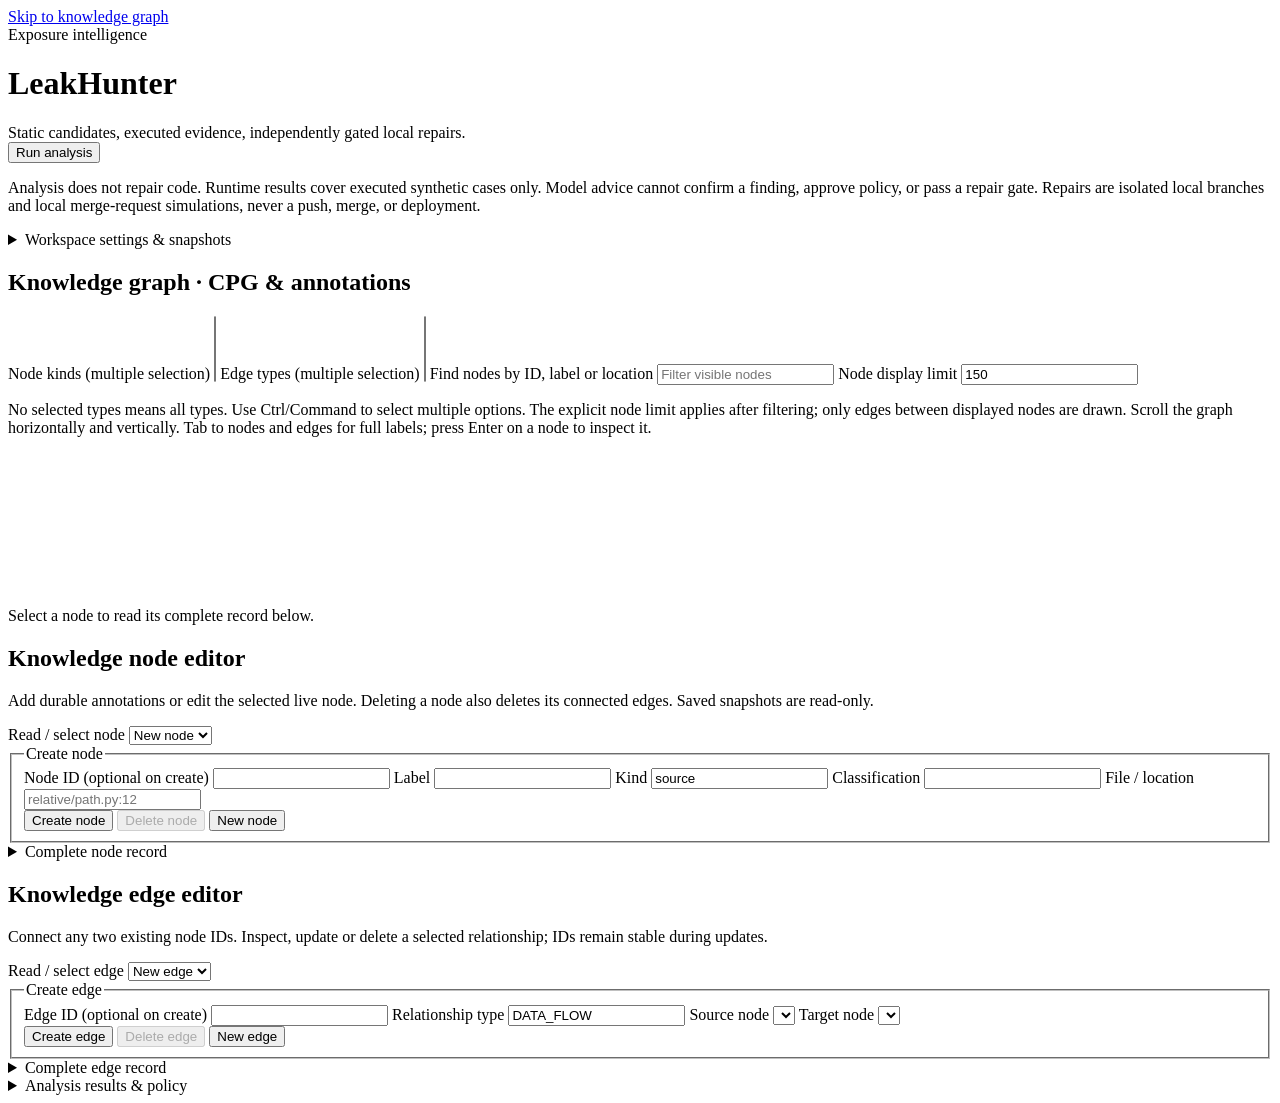
==== leakhunter/static/index.html @ e086d259 "initial commit" ====
<!doctype html>
<html lang="en">
  <head>
    <meta charset="utf-8">
    <meta name="viewport" content="width=device-width, initial-scale=1">
    <title>LeakHunter · Exposure intelligence</title>
    <link rel="stylesheet" href="/static/styles.css">
  </head>
  <body>
    <a class="skip" href="#graphSection">Skip to knowledge graph</a>

    <main>
      <!-- Component: application header and primary actions. -->
      <header class="top">
        <div>
          <div class="eyebrow">Exposure intelligence</div>
          <h1>LeakHunter</h1>
          <div class="muted">
            Static candidates, executed evidence, independently gated local repairs.
          </div>
        </div>

        <div class="actions">
          <button id="run" class="primary" type="button">Run analysis</button>
        </div>
      </header>

      <p class="help">
        Analysis does not repair code. Runtime results cover executed synthetic cases only.
        Model advice cannot confirm a finding, approve policy, or pass a repair gate.
        Repairs are isolated local branches and local merge-request simulations, never a
        push, merge, or deployment.
      </p>

      <div id="activity" class="notice" role="status" aria-live="polite"></div>
      <div id="error" class="notice error" role="alert" tabindex="-1"></div>

      <details class="secondary">
        <summary>Workspace settings &amp; snapshots</summary>
      <!-- Component: runtime and provider configuration. -->
      <section class="panel" aria-labelledby="configurationTitle">
        <h2 id="configurationTitle">Configuration &amp; prerequisites</h2>
        <div id="configuration" class="break">Loading configuration…</div>
      </section>

      <!-- Component: immutable snapshot navigation. -->
      <section id="historyPanel" class="panel" aria-labelledby="historyTitle">
        <h2 id="historyTitle">Immutable snapshot history</h2>
        <div class="fields">
          <label>
            Snapshot
            <select id="snapshotSelect">
              <option value="">Select a saved snapshot</option>
            </select>
          </label>

          <div class="actions">
            <button id="inspectSnapshot" type="button">Inspect snapshot</button>
            <button id="liveView" type="button">Return to live knowledge</button>
            <button id="refresh" type="button">Refresh live data</button>
          </div>
        </div>

        <div id="viewStatus" class="notice" role="status" aria-live="polite">
          Live knowledge · user annotations survive analysis.
        </div>

        <details>
          <summary>Snapshot provenance / analysis coverage</summary>
          <pre id="provenance">No analysis recorded.</pre>
        </details>
      </section>
      </details>

      <!-- Component: filtered SVG knowledge graph. -->
      <section id="graphSection" class="panel" aria-labelledby="graphTitle">
        <div class="toolbar">
          <h2 id="graphTitle">Knowledge graph · CPG &amp; annotations</h2>
          <span id="graphStatus" class="badge" role="status"></span>
        </div>

        <div class="filters">
          <label>
            Node kinds (multiple selection)
            <select id="nodeKinds" multiple aria-describedby="filterHelp"></select>
          </label>
          <label>
            Edge types (multiple selection)
            <select id="edgeTypes" multiple aria-describedby="filterHelp"></select>
          </label>
          <label>
            Find nodes by ID, label or location
            <input id="graphSearch" type="search" placeholder="Filter visible nodes">
          </label>
          <label>
            Node display limit
            <input id="nodeLimit" type="number" min="1" step="1" value="150" required>
          </label>
        </div>

        <p id="filterHelp" class="help">
          No selected types means all types. Use Ctrl/Command to select multiple options.
          The explicit node limit applies after filtering; only edges between displayed
          nodes are drawn. Scroll the graph horizontally and vertically. Tab to nodes and
          edges for full labels; press Enter on a node to inspect it.
        </p>

        <div class="graph-scroll" tabindex="0" role="region" aria-label="Scrollable knowledge graph">
          <svg
            id="graphSvg"
            xmlns="http://www.w3.org/2000/svg"
            aria-labelledby="svgTitle svgDescription"
          >
            <title id="svgTitle">Knowledge graph</title>
            <desc id="svgDescription">
              Filtered nodes and relationships. Full node and edge information is also
              available in the editors below.
            </desc>
          </svg>
        </div>

        <div id="graphSelection" class="help" role="status" aria-live="polite">
          Select a node to read its complete record below.
        </div>
      <div class="two">
        <section class="panel" aria-labelledby="nodeTitle">
          <h2 id="nodeTitle">Knowledge node editor</h2>
          <p class="help">
            Add durable annotations or edit the selected live node. Deleting a node also
            deletes its connected edges. Saved snapshots are read-only.
          </p>

          <label>
            Read / select node
            <select id="nodeSelect">
              <option value="">New node</option>
            </select>
          </label>

          <form id="nodeForm">
            <fieldset id="nodeFields">
              <legend id="nodeLegend">Create node</legend>
              <div class="fields">
                <label>
                  Node ID (optional on create)
                  <input name="id" autocomplete="off">
                </label>
                <label>
                  Label
                  <input name="label" required>
                </label>
                <label>
                  Kind
                  <input name="kind" list="kindOptions" value="source" required>
                  <datalist id="kindOptions">
                    <option value="source">
                    <option value="transform">
                    <option value="sink">
                  </datalist>
                </label>
                <label>
                  Classification
                  <input name="classification">
                </label>
                <label class="full">
                  File / location
                  <input name="file" placeholder="relative/path.py:12">
                </label>
              </div>

              <div class="actions">
                <button id="saveNode" type="submit">Create node</button>
                <button id="deleteNode" class="danger" type="button" disabled>
                  Delete node
                </button>
                <button id="newNode" type="button">New node</button>
              </div>
            </fieldset>
          </form>

          <details>
            <summary>Complete node record</summary>
            <pre id="nodeRecord">No node selected.</pre>
          </details>
        </section>

        <section class="panel" aria-labelledby="edgeTitle">
          <h2 id="edgeTitle">Knowledge edge editor</h2>
          <p class="help">
            Connect any two existing node IDs. Inspect, update or delete a selected
            relationship; IDs remain stable during updates.
          </p>

          <label>
            Read / select edge
            <select id="edgeSelect">
              <option value="">New edge</option>
            </select>
          </label>

          <form id="edgeForm">
            <fieldset id="edgeFields">
              <legend id="edgeLegend">Create edge</legend>
              <div class="fields">
                <label>
                  Edge ID (optional on create)
                  <input name="id" autocomplete="off">
                </label>
                <label>
                  Relationship type
                  <input name="type" value="DATA_FLOW" list="edgeOptions" required>
                  <datalist id="edgeOptions">
                    <option value="AST">
                    <option value="CFG">
                    <option value="CALLS">
                    <option value="DATA_FLOW">
                  </datalist>
                </label>
                <label>
                  Source node
                  <select name="source" required></select>
                </label>
                <label>
                  Target node
                  <select name="target" required></select>
                </label>
              </div>

              <div class="actions">
                <button id="saveEdge" type="submit">Create edge</button>
                <button id="deleteEdge" class="danger" type="button" disabled>
                  Delete edge
                </button>
                <button id="newEdge" type="button">New edge</button>
              </div>
            </fieldset>
          </form>

          <details>
            <summary>Complete edge record</summary>
            <pre id="edgeRecord">No edge selected.</pre>
          </details>
        </section>
      </div>
      </section>

      <!-- Component: live knowledge editors. -->

      <details class="secondary">
        <summary>Analysis results &amp; policy</summary>
        <div class="actions secondary-actions">
          <button id="runRepair" type="button">Run independently verified repair</button>
          <button id="runEvaluate" type="button">Evaluate labeled cases</button>
        </div>
      <!-- Component: findings and executed runtime evidence. -->
      <div class="two">
        <section class="panel" aria-labelledby="findingsTitle">
          <div class="toolbar">
            <h2 id="findingsTitle">Findings &amp; locations</h2>
            <span id="findingCount" class="badge"></span>
          </div>
          <label>
            Filter findings
            <input
              id="findingSearch"
              type="search"
              placeholder="Status, file, source, sink or classification"
            >
          </label>
          <div id="findings"></div>
        </section>

        <section class="panel" aria-labelledby="runtimeTitle">
          <h2 id="runtimeTitle">Executed runtime evidence</h2>
          <div id="runtime"></div>
          <details>
            <summary>Sanitized runtime record</summary>
            <pre id="runtimeRecord">No runtime evidence recorded.</pre>
          </details>
          <h3>Contextual security reviews · advisory only</h3>
          <p class="help">
            Connected source and graph evidence, including boundaries with no
            static finding. Probabilities are not leak confirmation or safety
            approval; missing context remains unresolved.
          </p>
          <div id="decisionReviews"></div>
          <details>
            <summary>Complete review contexts and typed model responses</summary>
            <pre id="decision">No model advice recorded.</pre>
          </details>
        </section>
      </div>

      <!-- Component: metrics, evaluation, and repair gate. -->
      <div class="two">
        <section class="panel" aria-labelledby="metricsTitle">
          <h2 id="metricsTitle">Run metrics &amp; labeled evaluation</h2>
          <div id="metrics"></div>
          <details>
            <summary>Recent run metric records</summary>
            <pre id="metricRecords">No runs recorded.</pre>
          </details>
          <h3>Measured labeled-case evaluation</h3>
          <p class="help">
            Precision/recall are measured only against configured labeled cases, not
            inferred by the model or from an unlabeled repository.
          </p>
          <pre id="evaluation">No labeled evaluation recorded.</pre>
        </section>

        <section class="panel" aria-labelledby="repairsTitle">
          <h2 id="repairsTitle">Independent repair gate</h2>
          <label>
            Repair history
            <select id="repairSelect">
              <option value="">Latest repair</option>
            </select>
          </label>
          <div id="repairGate" class="notice">
            No repair executed. No verified gate result.
          </div>
          <pre id="repairSummary">No repair recorded.</pre>
          <details>
            <summary>Independent verification details</summary>
            <pre id="verification">No verification recorded.</pre>
          </details>
          <details>
            <summary>Proposed / applied isolated diff</summary>
            <pre id="repairDiff">No diff recorded.</pre>
          </details>
        </section>
      </div>

      <!-- Component: explicit human policy approval. -->
      <section class="panel" aria-labelledby="policyTitle">
        <h2 id="policyTitle">Policy lifecycle &amp; explicit operator approval</h2>
        <p class="help">
          Policy approval is a human action, separate from model advice and repair
          verification. Review the exact content before approving. Stored policy versions
          are immutable; approval does not silently rewrite an existing version or
          activate a different configured policy file.
        </p>

        <label>
          Policy record
          <select id="policySelect">
            <option value="">Select a policy</option>
          </select>
        </label>
        <div id="policyStatus" class="notice">No policy record selected.</div>
        <pre id="policyRecord">No policy loaded.</pre>

        <form id="approvalForm">
          <fieldset id="approvalFields">
            <legend>Approve a reviewed policy version</legend>
            <label>
              Exact policy JSON to approve (read-only)
              <textarea
                id="approvalPolicy"
                rows="10"
                required
                readonly
                spellcheck="false"
                aria-describedby="approvalHelp"
              ></textarea>
            </label>
            <p id="approvalHelp" class="help">
              Only the currently configured policy content and version can be approved.
              Policy changes require an operator to update the configured policy file with
              a new version outside this dashboard. No model-generated approval is accepted.
            </p>
            <label>
              Operator identity
              <input id="approvedBy" autocomplete="name" required>
            </label>
            <label class="check">
              <input id="approvalConsent" type="checkbox" required>
              <span>
                I have reviewed this exact policy content and explicitly approve it as the
                named local operator.
              </span>
            </label>
            <button id="approvePolicy" type="submit">Approve reviewed policy</button>
          </fieldset>
        </form>
      </section>
      </details>
    </main>

    <script type="module" src="/static/app.js"></script>
  </body>
</html>
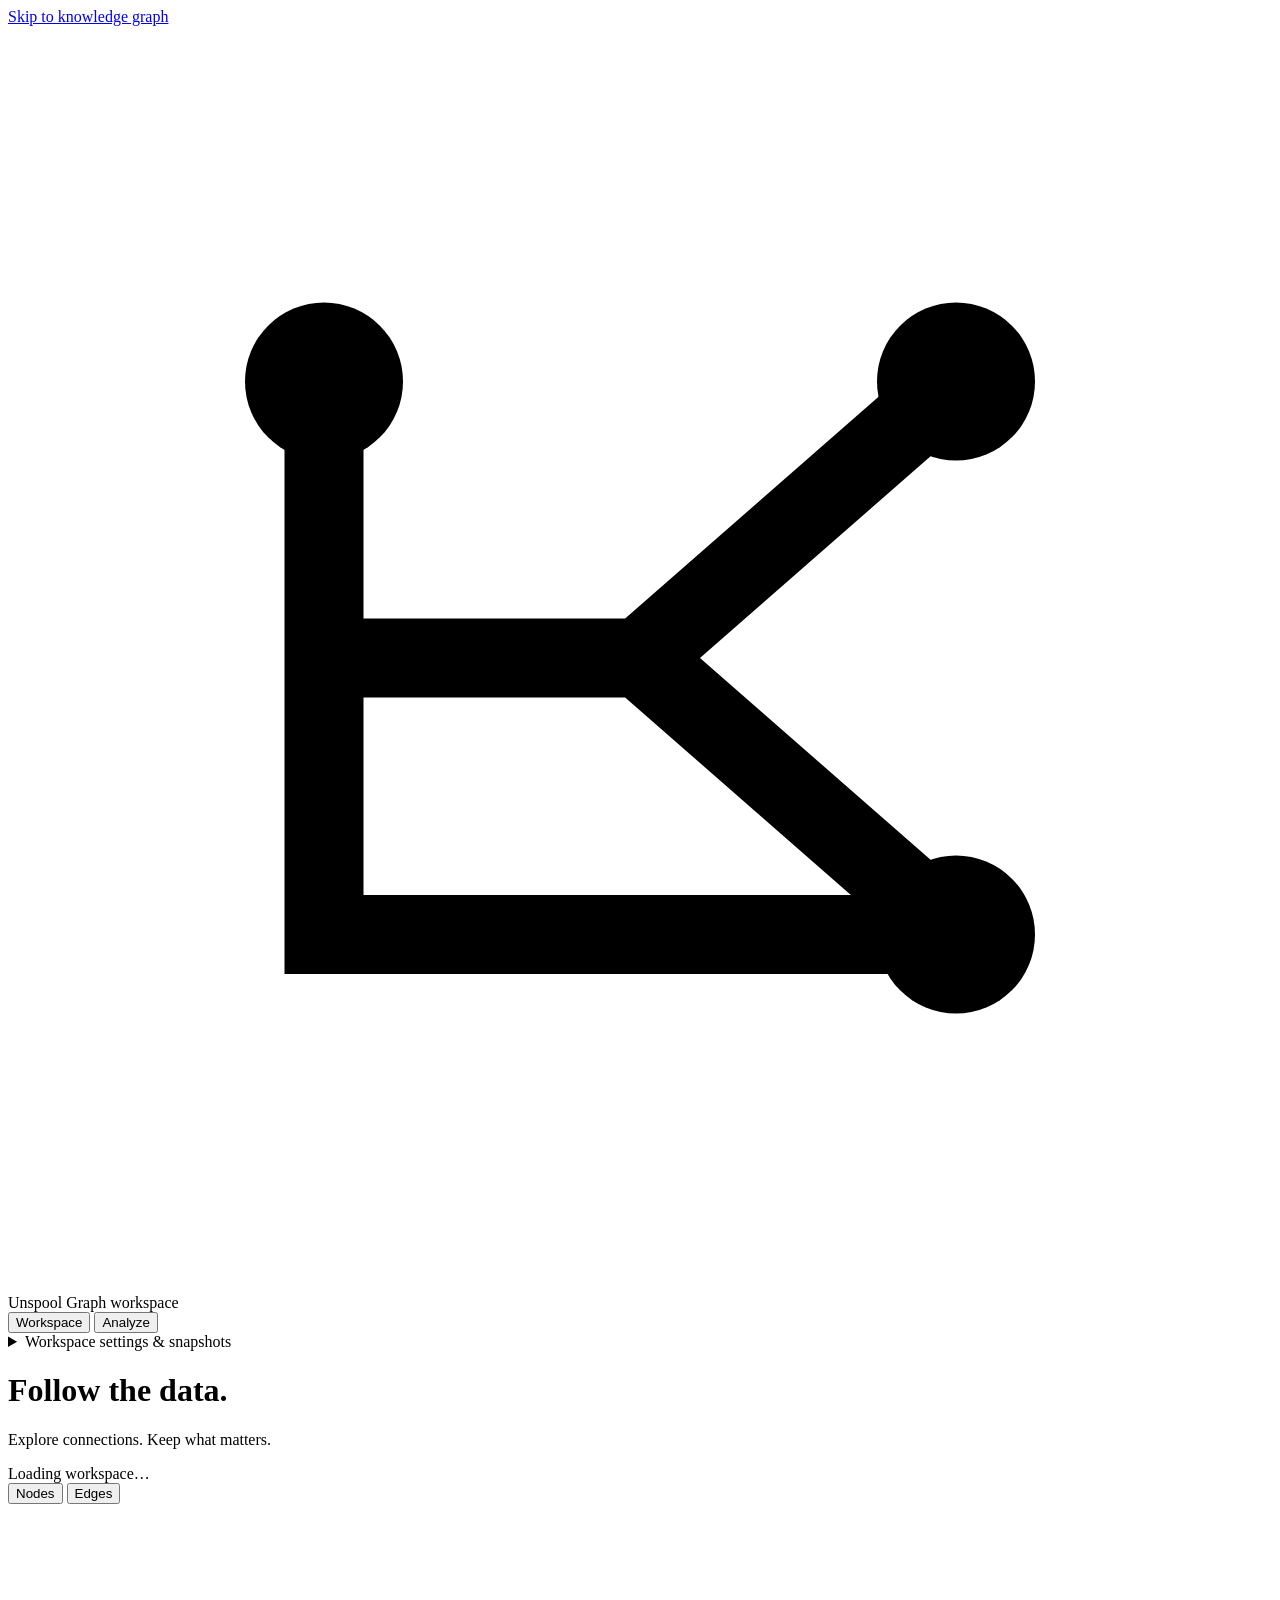
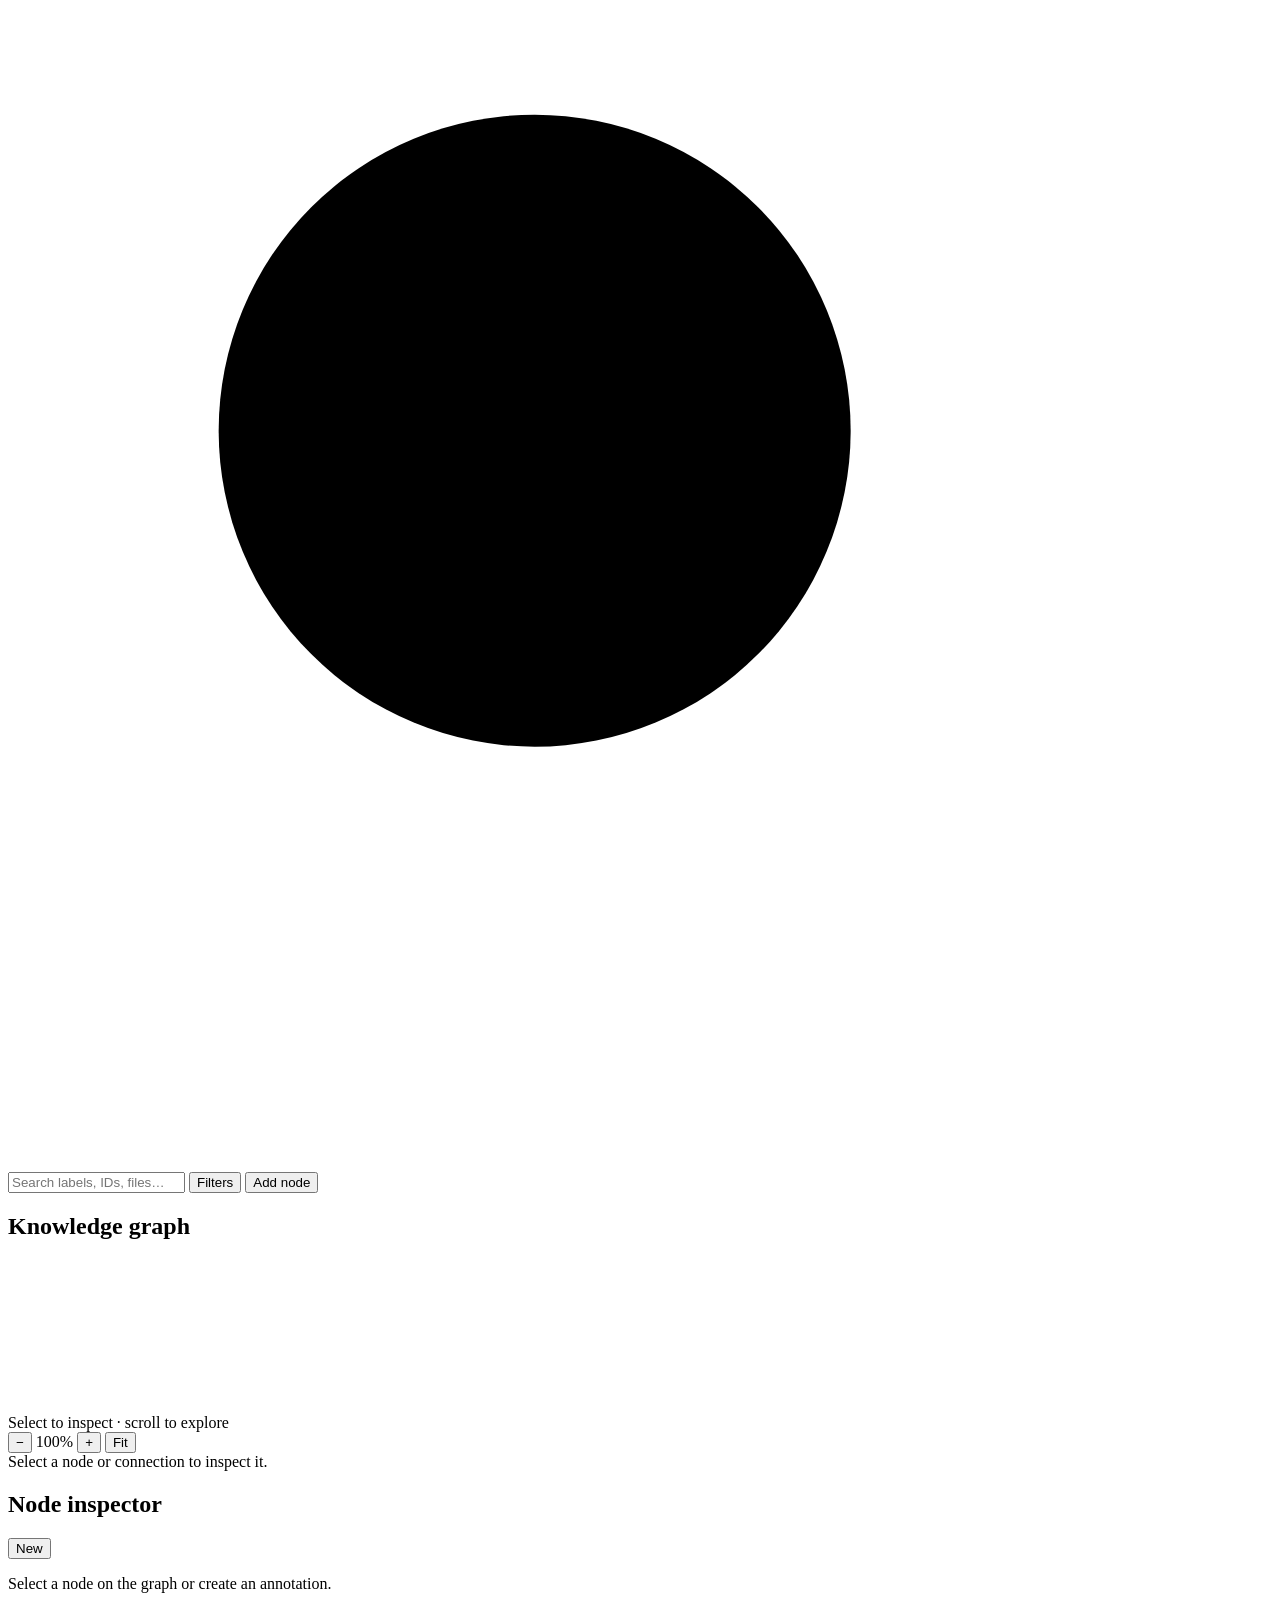
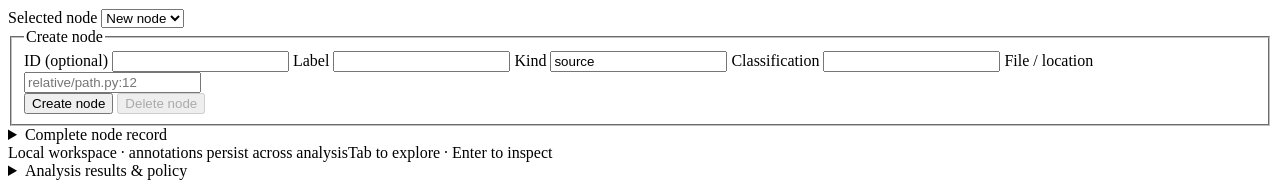
==== commit 1e0bb640: "Launch Unspool with verified CI and read-only Pages deployment" ====
--- a/leakhunter/static/index.html
+++ b/leakhunter/static/index.html
@@ -3,7 +3,7 @@
   <head>
     <meta charset="utf-8">
     <meta name="viewport" content="width=device-width, initial-scale=1">
-    <title>LeakHunter · Exposure intelligence</title>
+    <title>Unspool · Graph workspace</title>
     <link rel="stylesheet" href="/static/styles.css">
   </head>
   <body>
@@ -12,30 +12,22 @@
     <main>
       <!-- Component: application header and primary actions. -->
       <header class="top">
-        <div>
-          <div class="eyebrow">Exposure intelligence</div>
-          <h1>LeakHunter</h1>
-          <div class="muted">
-            Static candidates, executed evidence, independently gated local repairs.
-          </div>
+        <div class="brand">
+          <svg class="brandmark" viewBox="0 0 32 32" aria-hidden="true"><path d="M8 9v14h16M8 16h8l8-7M16 16l8 7" fill="none" stroke="currentColor" stroke-width="2"/><circle cx="8" cy="9" r="2"/><circle cx="24" cy="9" r="2"/><circle cx="24" cy="23" r="2"/></svg>
+          <span>Unspool</span>
+          <span class="workspace-name">Graph workspace</span>
         </div>
 
         <div class="actions">
-          <button id="run" class="primary" type="button">Run analysis</button>
+          <button id="workspaceToggle" type="button" aria-controls="workspaceSettings" aria-expanded="false">Workspace</button>
+          <button id="run" class="primary" type="button">Analyze</button>
         </div>
       </header>
-
-      <p class="help">
-        Analysis does not repair code. Runtime results cover executed synthetic cases only.
-        Model advice cannot confirm a finding, approve policy, or pass a repair gate.
-        Repairs are isolated local branches and local merge-request simulations, never a
-        push, merge, or deployment.
-      </p>
 
       <div id="activity" class="notice" role="status" aria-live="polite"></div>
       <div id="error" class="notice error" role="alert" tabindex="-1"></div>
 
-      <details class="secondary">
+      <details id="workspaceSettings" class="secondary workspace-settings">
         <summary>Workspace settings &amp; snapshots</summary>
       <!-- Component: runtime and provider configuration. -->
       <section class="panel" aria-labelledby="configurationTitle">
@@ -61,10 +53,6 @@
           </div>
         </div>
 
-        <div id="viewStatus" class="notice" role="status" aria-live="polite">
-          Live knowledge · user annotations survive analysis.
-        </div>
-
         <details>
           <summary>Snapshot provenance / analysis coverage</summary>
           <pre id="provenance">No analysis recorded.</pre>
@@ -72,14 +60,27 @@
       </section>
       </details>
 
+      <div class="workspace-heading">
+        <div><h1>Follow the data.</h1><p class="muted">Explore connections. Keep what matters.</p></div>
+        <div id="viewStatus" class="view-status" role="status" aria-live="polite">Loading workspace…</div>
+      </div>
+
       <!-- Component: filtered SVG knowledge graph. -->
       <section id="graphSection" class="panel" aria-labelledby="graphTitle">
-        <div class="toolbar">
-          <h2 id="graphTitle">Knowledge graph · CPG &amp; annotations</h2>
-          <span id="graphStatus" class="badge" role="status"></span>
-        </div>
-
-        <div class="filters">
+        <div class="graph-toolbar">
+          <div class="segmented" role="group" aria-label="Record editor">
+            <button id="nodesMode" type="button" aria-pressed="true" aria-controls="nodeInspector">Nodes</button>
+            <button id="edgesMode" type="button" aria-pressed="false" aria-controls="edgeInspector">Edges</button>
+          </div>
+          <label class="search">
+            <svg viewBox="0 0 24 24" aria-hidden="true"><circle cx="10" cy="10" r="6"/><path d="m15 15 5 5"/></svg>
+            <input id="graphSearch" type="search" aria-label="Search graph" placeholder="Search labels, IDs, files…">
+          </label>
+          <button id="filtersToggle" type="button" aria-expanded="false" aria-controls="graphFilters">Filters</button>
+          <button id="addRecord" class="primary" type="button">Add node</button>
+        </div>
+
+        <div id="graphFilters" class="filters" hidden>
           <label>
             Node kinds (multiple selection)
             <select id="nodeKinds" multiple aria-describedby="filterHelp"></select>
@@ -89,22 +90,21 @@
             <select id="edgeTypes" multiple aria-describedby="filterHelp"></select>
           </label>
           <label>
-            Find nodes by ID, label or location
-            <input id="graphSearch" type="search" placeholder="Filter visible nodes">
-          </label>
-          <label>
             Node display limit
-            <input id="nodeLimit" type="number" min="1" step="1" value="150" required>
-          </label>
-        </div>
-
-        <p id="filterHelp" class="help">
+            <input id="nodeLimit" type="number" min="1" step="1" value="30" required>
+          </label>
+          <button id="resetFilters" type="button">Reset filters</button>
+          <p id="filterHelp" class="help full">
           No selected types means all types. Use Ctrl/Command to select multiple options.
           The explicit node limit applies after filtering; only edges between displayed
-          nodes are drawn. Scroll the graph horizontally and vertically. Tab to nodes and
-          edges for full labels; press Enter on a node to inspect it.
-        </p>
-
+          nodes are drawn.
+          Sources, sinks, functions and calls appear first.
+          </p>
+        </div>
+
+        <div class="workbench">
+        <div class="canvas">
+        <div class="canvas-heading"><h2 id="graphTitle">Knowledge graph</h2><span id="graphStatus" role="status"></span></div>
         <div class="graph-scroll" tabindex="0" role="region" aria-label="Scrollable knowledge graph">
           <svg
             id="graphSvg"
@@ -114,24 +114,31 @@
             <title id="svgTitle">Knowledge graph</title>
             <desc id="svgDescription">
               Filtered nodes and relationships. Full node and edge information is also
-              available in the editors below.
+              available in the inspector.
             </desc>
           </svg>
         </div>
 
-        <div id="graphSelection" class="help" role="status" aria-live="polite">
-          Select a node to read its complete record below.
-        </div>
-      <div class="two">
-        <section class="panel" aria-labelledby="nodeTitle">
-          <h2 id="nodeTitle">Knowledge node editor</h2>
+        <div class="canvas-bottom">
+          <span class="canvas-hint">Select to inspect · scroll to explore</span>
+          <div class="zoom" role="group" aria-label="Graph zoom">
+            <button id="zoomOut" type="button" aria-label="Zoom out">−</button>
+            <output id="zoomLevel" aria-live="polite">100%</output>
+            <button id="zoomIn" type="button" aria-label="Zoom in">+</button>
+            <button id="fitGraph" type="button" aria-label="Fit graph to canvas width">Fit</button>
+          </div>
+        </div>
+        <div id="graphSelection" class="help" role="status" aria-live="polite">Select a node or connection to inspect it.</div>
+        </div>
+      <aside class="inspector" aria-label="Record inspector">
+        <section id="nodeInspector" aria-labelledby="nodeTitle">
+          <div class="inspector-heading"><h2 id="nodeTitle">Node inspector</h2><button id="newNode" type="button">New</button></div>
           <p class="help">
-            Add durable annotations or edit the selected live node. Deleting a node also
-            deletes its connected edges. Saved snapshots are read-only.
+            Select a node on the graph or create an annotation.
           </p>
 
           <label>
-            Read / select node
+            Selected node
             <select id="nodeSelect">
               <option value="">New node</option>
             </select>
@@ -142,7 +149,7 @@
               <legend id="nodeLegend">Create node</legend>
               <div class="fields">
                 <label>
-                  Node ID (optional on create)
+                  ID (optional)
                   <input name="id" autocomplete="off">
                 </label>
                 <label>
@@ -169,11 +176,10 @@
               </div>
 
               <div class="actions">
-                <button id="saveNode" type="submit">Create node</button>
+                <button id="saveNode" class="primary" type="submit">Create node</button>
                 <button id="deleteNode" class="danger" type="button" disabled>
                   Delete node
                 </button>
-                <button id="newNode" type="button">New node</button>
               </div>
             </fieldset>
           </form>
@@ -184,15 +190,14 @@
           </details>
         </section>
 
-        <section class="panel" aria-labelledby="edgeTitle">
-          <h2 id="edgeTitle">Knowledge edge editor</h2>
+        <section id="edgeInspector" aria-labelledby="edgeTitle" hidden>
+          <div class="inspector-heading"><h2 id="edgeTitle">Edge inspector</h2><button id="newEdge" type="button">New</button></div>
           <p class="help">
-            Connect any two existing node IDs. Inspect, update or delete a selected
-            relationship; IDs remain stable during updates.
+            Connect two nodes or edit an existing relationship.
           </p>
 
           <label>
-            Read / select edge
+            Selected edge
             <select id="edgeSelect">
               <option value="">New edge</option>
             </select>
@@ -203,7 +208,7 @@
               <legend id="edgeLegend">Create edge</legend>
               <div class="fields">
                 <label>
-                  Edge ID (optional on create)
+                  ID (optional)
                   <input name="id" autocomplete="off">
                 </label>
                 <label>
@@ -227,11 +232,10 @@
               </div>
 
               <div class="actions">
-                <button id="saveEdge" type="submit">Create edge</button>
+                <button id="saveEdge" class="primary" type="submit">Create edge</button>
                 <button id="deleteEdge" class="danger" type="button" disabled>
                   Delete edge
                 </button>
-                <button id="newEdge" type="button">New edge</button>
               </div>
             </fieldset>
           </form>
@@ -241,13 +245,20 @@
             <pre id="edgeRecord">No edge selected.</pre>
           </details>
         </section>
+      </aside>
       </div>
       </section>
 
+      <footer class="workspace-footer"><span>Local workspace · annotations persist across analysis</span><span>Tab to explore · Enter to inspect</span></footer>
       <!-- Component: live knowledge editors. -->
 
       <details class="secondary">
         <summary>Analysis results &amp; policy</summary>
+        <p class="help">
+          Analysis does not repair code. Runtime results cover executed synthetic cases only.
+          Model advice cannot confirm a finding, approve policy, or pass a repair gate.
+          Repairs are isolated local branches and local merge-request simulations, never a push, merge, or deployment.
+        </p>
         <div class="actions secondary-actions">
           <button id="runRepair" type="button">Run independently verified repair</button>
           <button id="runEvaluate" type="button">Evaluate labeled cases</button>
